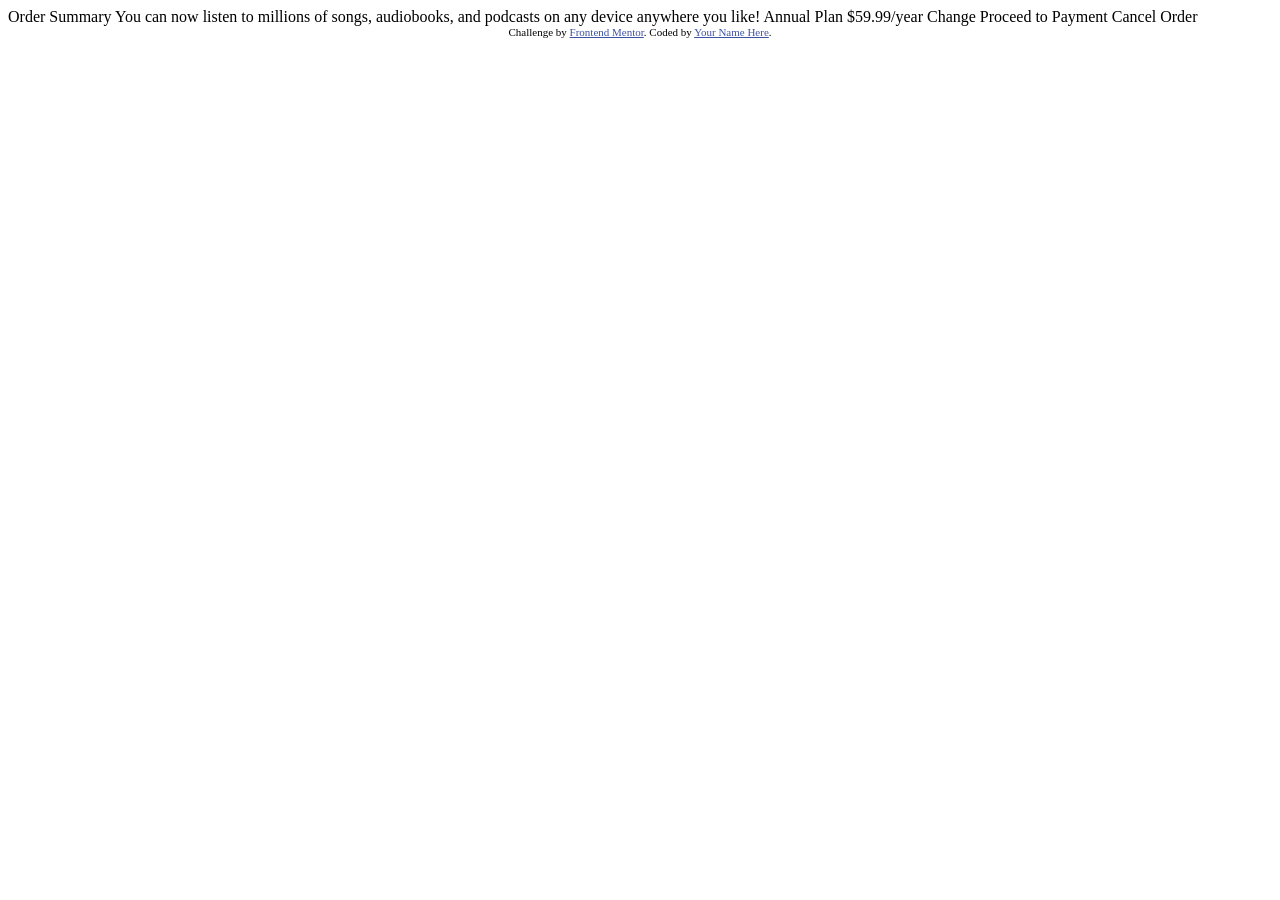
==== order-summary-component-main/index.html @ 17694f24 "Added the source files" ====
<!DOCTYPE html>
<html lang="en">
<head>
  <meta charset="UTF-8">
  <meta name="viewport" content="width=device-width, initial-scale=1.0"> <!-- displays site properly based on user's device -->

  <link rel="icon" type="image/png" sizes="32x32" href="./images/favicon-32x32.png">
  
  <title>Frontend Mentor | Order summary card</title>

  <!-- Feel free to remove these styles or customise in your own stylesheet 👍 -->
  <style>
    .attribution { font-size: 11px; text-align: center; }
    .attribution a { color: hsl(228, 45%, 44%); }
  </style>
</head>
<body>

  Order Summary

  You can now listen to millions of songs, audiobooks, and podcasts on any 
  device anywhere you like!

  Annual Plan
  $59.99/year

  Change

  Proceed to Payment
  Cancel Order
  
  <div class="attribution">
    Challenge by <a href="https://www.frontendmentor.io?ref=challenge" target="_blank">Frontend Mentor</a>. 
    Coded by <a href="#">Your Name Here</a>.
  </div>
</body>
</html>
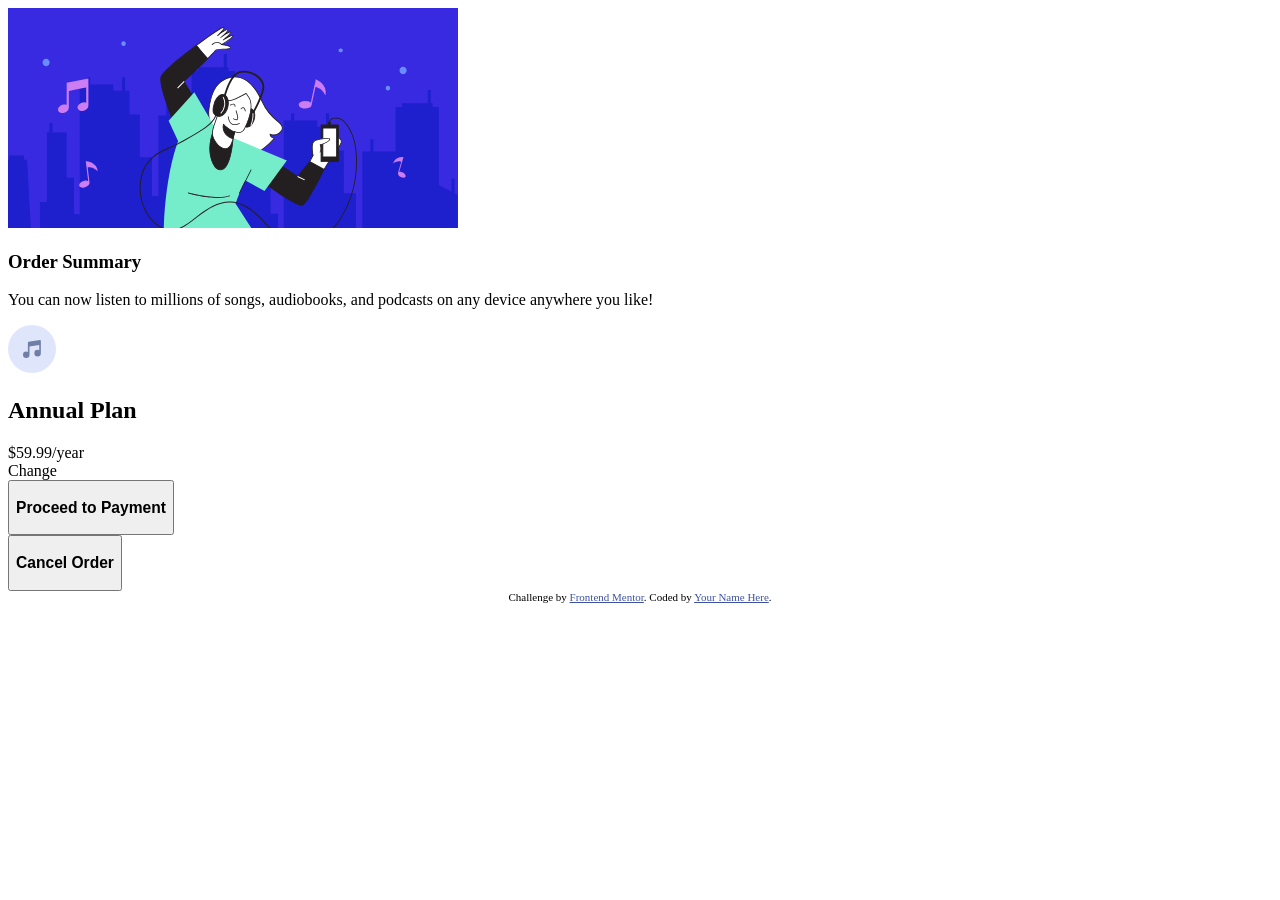
==== commit e39bb567: "Co-authored-by: CaitlynHagin <CaitlynHagin@users.noreply.github.com>" ====
--- a/order-summary-component-main/index.html
+++ b/order-summary-component-main/index.html
@@ -16,22 +16,87 @@
 </head>
 <body>
 
-  Order Summary
 
-  You can now listen to millions of songs, audiobooks, and podcasts on any 
-  device anywhere you like!
+  <section class="card">
 
-  Annual Plan
-  $59.99/year
 
-  Change
 
-  Proceed to Payment
-  Cancel Order
+
+    <div class="hero"> <object data="./images/illustration-hero.svg" width="450" height="220"> </object>
+    </div>
+
+
+
+
+
+    <section class="card-main">
+      <div>
+        <h1>Order Summary</h1>
+      </div>
+      <div>
+        <p>
+          You can now listen to millions of songs, audiobooks, and podcasts on any
+          device anywhere you like!
+        </p>
+      </div>
+
+
+
+      <div>
+        <object data="/order-summary-component-main/images/icon-music.svg" width="48" height="48"></object>
+      </div>
+
+
+
+
+      <div class="plan">
+        <div>
+          <h2>Annual Plan</h2>
+        </div>
+        <div>
+          $59.99/year
+        </div>
+        <div>
+          Change
+        </div>
+      </div>
+
+
+
+      <div class="button-1">
+        <button>
+          <h3>Proceed to Payment</h3>
+        </button>
+      </div>
+
+
+
+      <div class="button-2">
+        <button>
+          <h3>Cancel Order</h3>
+        </button>
+      </div>
+
+
+    </section>
+
+  </section>
   
   <div class="attribution">
     Challenge by <a href="https://www.frontendmentor.io?ref=challenge" target="_blank">Frontend Mentor</a>. 
     Coded by <a href="#">Your Name Here</a>.
   </div>
 </body>
-</html>+</html>
+
+<!--
+set bg
+  off light blue
+  svg wave whale
+    (mobile bg - @media query)
+set card
+  radius
+  drop shadow btm
+  hero image (width fill card)
+
+-->
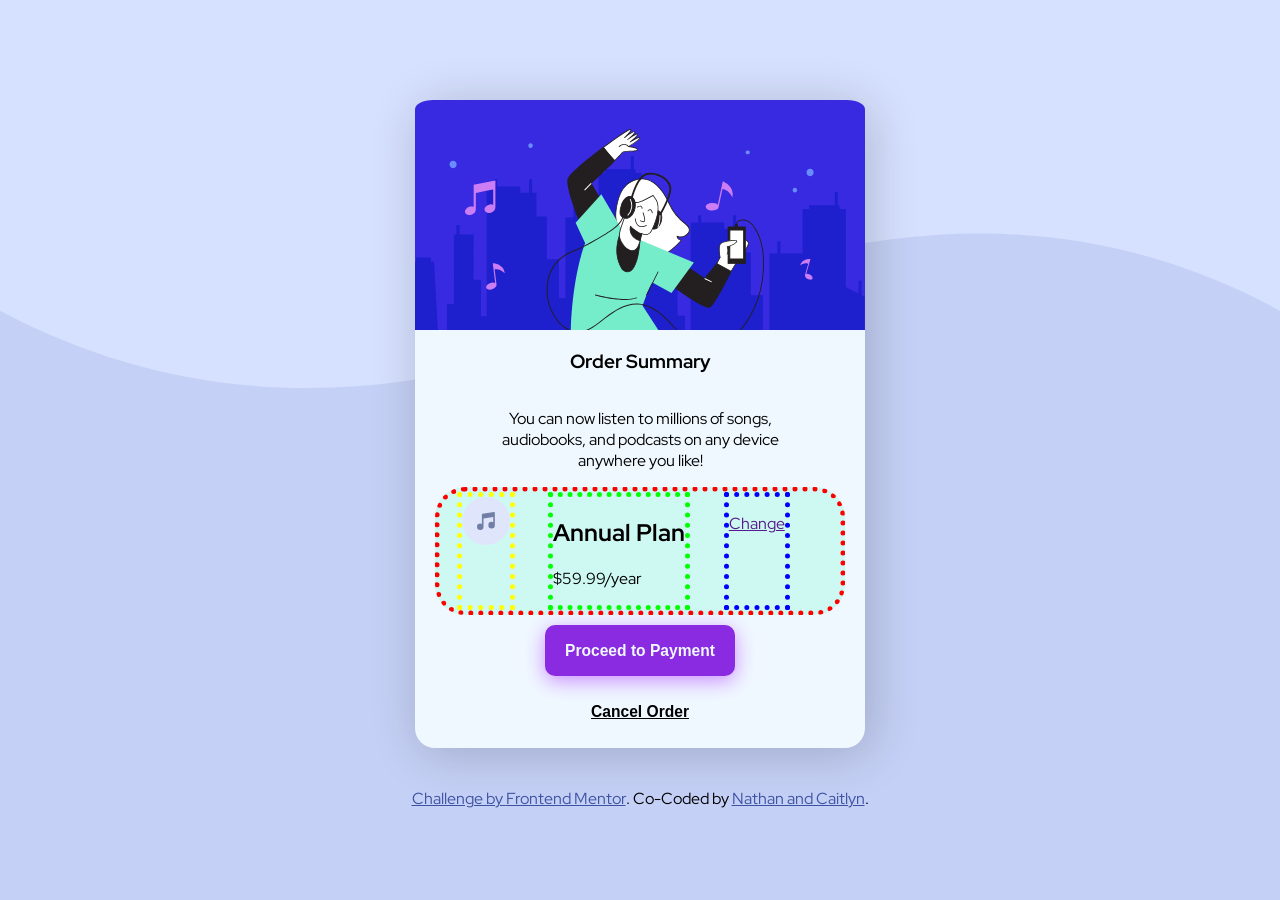
==== commit 13cb5a05: "Co-authored-by: CaitlynHagin <CaitlynHagin@users.noreply.github.com>" ====
--- a/order-summary-component-main/index.html
+++ b/order-summary-component-main/index.html
@@ -4,25 +4,33 @@
   <meta charset="UTF-8">
   <meta name="viewport" content="width=device-width, initial-scale=1.0"> <!-- displays site properly based on user's device -->
 
+  <link rel="stylesheet" href="./css/style.css">
+
   <link rel="icon" type="image/png" sizes="32x32" href="./images/favicon-32x32.png">
   
   <title>Frontend Mentor | Order summary card</title>
+  
+  <style>
+  @import url('https://fonts.googleapis.com/css2?family=Red+Hat+Display:wght@700&display=swap');
+</style>
+
 
   <!-- Feel free to remove these styles or customise in your own stylesheet 👍 -->
   <style>
-    .attribution { font-size: 11px; text-align: center; }
+    .attribution { font-size: 16px; text-align: center; margin-top: 40px; }
     .attribution a { color: hsl(228, 45%, 44%); }
   </style>
 </head>
-<body>
-
+<body class="bg-swirl">
 
   <section class="card">
 
 
 
 
-    <div class="hero"> <object data="./images/illustration-hero.svg" width="450" height="220"> </object>
+    <div class="hero"> 
+      <img src="./images/illustration-hero.svg"> 
+      </img>
     </div>
 
 
@@ -39,43 +47,45 @@
           device anywhere you like!
         </p>
       </div>
+    </section>
+
+
+    <div class="plan">
+
+
+      <div class="music-icon">
+        <img src="/order-summary-component-main/images/icon-music.svg" alt="music icon">
+        </img>
+      </div>
+
+      <div class="price">
+          <h2>Annual Plan</h2>
+          <p>$59.99/year</p>
+      </div>
+
+      <div class="change">
+          <p>
+            <a href="">Change
+            </p>
+      </div>
+
+      
+    </div>
 
 
 
-      <div>
-        <object data="/order-summary-component-main/images/icon-music.svg" width="48" height="48"></object>
-      </div>
-
-
-
-
-      <div class="plan">
-        <div>
-          <h2>Annual Plan</h2>
+      <section class="card-main">
+        <div >
+          <button class="button-1">
+            <h3>Proceed to Payment</h3>
+          </button>
         </div>
-        <div>
-          $59.99/year
+        <div >
+          <button class="button-2">
+            <h3>Cancel Order</h3>
+          </button>
         </div>
-        <div>
-          Change
-        </div>
-      </div>
-
-
-
-      <div class="button-1">
-        <button>
-          <h3>Proceed to Payment</h3>
-        </button>
-      </div>
-
-
-
-      <div class="button-2">
-        <button>
-          <h3>Cancel Order</h3>
-        </button>
-      </div>
+      </section>
 
 
     </section>
@@ -84,19 +94,28 @@
   
   <div class="attribution">
     Challenge by <a href="https://www.frontendmentor.io?ref=challenge" target="_blank">Frontend Mentor</a>. 
-    Coded by <a href="#">Your Name Here</a>.
+    Co-Coded by <a href="#">Nathan and Caitlyn</a>.
   </div>
+
+
 </body>
 </html>
 
 <!--
-set bg
-  off light blue
-  svg wave whale
-    (mobile bg - @media query)
-set card
-  radius
-  drop shadow btm
-  hero image (width fill card)
+x set bg
+  x off light blue
+  x svg wave whale
+    ++(mobile bg - @media query)
 
+x set card
+  x radius
+  x drop shadow btm
+  x hero image (width
+  x fill card)
+
+- remove html hero
+
+  ++ plan elements positioning
+
+  +++ resize / recolour everything!
 -->
--- a/order-summary-component-main/css/style.css
+++ b/order-summary-component-main/css/style.css
@@ -0,0 +1,140 @@
+
+
+/*set font with import in html head*/
+
+body{
+    font-family: 'Red Hat Display', sans-serif ;
+}
+
+/*https://www.w3schools.com/cssref/pr_background-image.php*/
+
+body.bg-swirl {
+    background-image: url("../images/pattern-background-desktop.svg") ;
+    background-color: #c4d0f5;
+    background-repeat: no-repeat;
+    background-size: contain;
+}
+
+/* 0% opacity #c4d0f5*/
+
+
+/*https://www.w3.org/Style/Examples/007/center.en.tmpl*/
+
+section.card {
+    margin-top: 100px;
+    display: flex;
+    flex-direction: column;
+    background-color: aliceblue;
+    width: 450px;
+    margin-right: auto;
+    margin-left: auto;
+    border-radius: 20px 20px 20px 20px;
+    justify-content: center;
+    align-items: center;
+}
+
+/* !!!+++ radius on svg img? 
+
+https://css-tricks.com/almanac/properties/b/border-radius/#aa-gotchas
+
+If the element has an image background, it will be clipped at the rounded corner naturally:
+
+*/
+
+div.hero{
+   background-image: url(../images/illustration-hero.svg);
+    border-radius: 4%;
+    padding-top: 10px;
+    
+}
+
+.hero img{
+    height: auto;
+    display: block;
+    margin: auto;
+}
+
+.card-main {
+    display: flex;
+    flex-direction: column;
+    align-items: center;
+}
+
+.card-main p {
+    margin-left: 80px;
+    margin-right: 80px;
+    text-align: center;
+}
+
+/*add a hrefs*/
+
+button {
+    border-radius: 10px;
+}
+
+.button-1 {
+    background-color:blueviolet;
+    color:aliceblue;
+    margin-bottom: 10px;
+    margin-top: 10px;
+    border: none;
+    padding-left: 20px;
+    padding-right: 20px;
+}
+
+.button-2 {
+    background-color:rgba(137, 43, 226, 0);
+    color:rgb(0, 0, 0);
+    margin-bottom: 10px;
+    border: none;
+    text-decoration: underline;
+}
+
+
+/*https://css-tricks.com/snippets/css/a-guide-to-flexbox/*/
+
+/*!!!+++ layout? */
+
+.plan {
+    display: flex;
+    flex-direction: row;
+    background-color: rgb(206, 248, 242);
+    width: 400px;
+    justify-content: space-around;
+    border-style: dotted;
+    border-width: 5px;
+    border-color: red;
+    border-radius: 30px;
+    
+}
+
+.music-icon{
+    border-style: dotted;
+    border-width: 5px;
+    border-color:yellow;
+}
+
+.price{
+    border-style: dotted;
+    border-width: 5px;
+    border-color: lime;
+}
+
+.change {
+    border-style: dotted;
+    border-width: 5px;
+    border-color: blue;
+}
+
+/*https://developer.mozilla.org/en-US/docs/Web/CSS/box-shadow*/
+
+.card {
+    box-shadow: 5px 5px 50px rgba(0, 0, 0, 0.192);
+}
+
+.button-1 {
+    box-shadow: 0 5px 20px rgba(153, 0, 255, 0.432);
+}
+
+
+/* +++ mobile responisve */
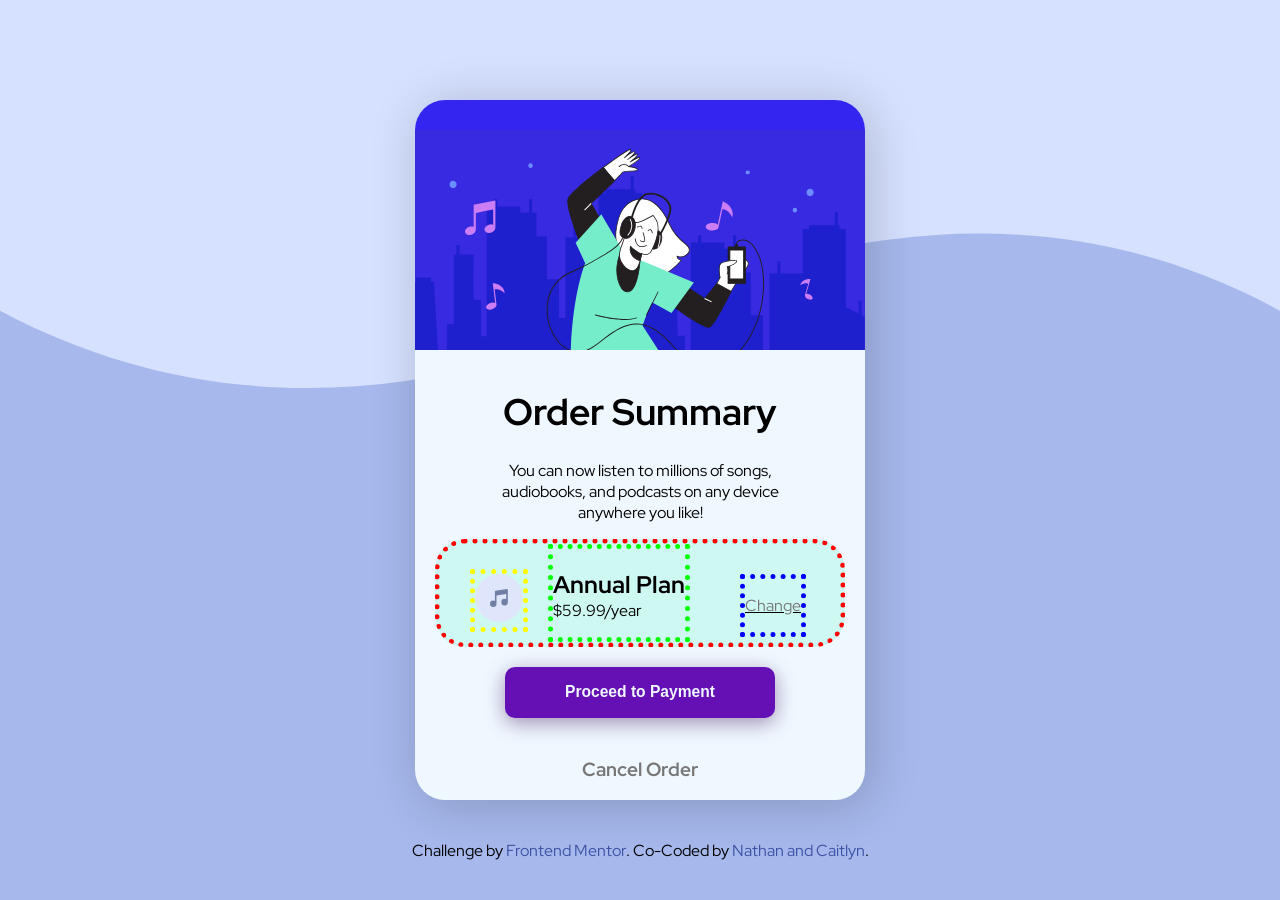
==== commit ef65ab1c: "Positioning, links, active states, font work Added relative positioning for card elements  worked on" ====
--- a/order-summary-component-main/index.html
+++ b/order-summary-component-main/index.html
@@ -11,7 +11,7 @@
   <title>Frontend Mentor | Order summary card</title>
   
   <style>
-  @import url('https://fonts.googleapis.com/css2?family=Red+Hat+Display:wght@700&display=swap');
+  @import url('https://fonts.googleapis.com/css2?family=Red+Hat+Display:wght@400;700&display=swap');
 </style>
 
 
@@ -38,10 +38,10 @@
 
 
     <section class="card-main">
-      <div>
+      <div class="title">
         <h1>Order Summary</h1>
       </div>
-      <div>
+      <div class="pitch">
         <p>
           You can now listen to millions of songs, audiobooks, and podcasts on any
           device anywhere you like!
@@ -60,12 +60,14 @@
 
       <div class="price">
           <h2>Annual Plan</h2>
-          <p>$59.99/year</p>
+          <div class="subscribe">
+            <p>$59.99/year</p>
+          </div>
       </div>
 
       <div class="change">
           <p>
-            <a href="">Change
+            <a href="#">Change
             </p>
       </div>
 
@@ -81,8 +83,8 @@
           </button>
         </div>
         <div >
-          <button class="button-2">
-            <h3>Cancel Order</h3>
+          <a class="Cancel" href="#">
+            <h3>Cancel Order</h3> </a>
           </button>
         </div>
       </section>
@@ -113,9 +115,11 @@
   x hero image (width
   x fill card)
 
-- remove html hero
+- remove html hero ?
+  ?? css / html image hero 
 
   ++ plan elements positioning
+    ?? better way to do this
 
   +++ resize / recolour everything!
 -->
--- a/order-summary-component-main/css/style.css
+++ b/order-summary-component-main/css/style.css
@@ -10,7 +10,7 @@
 
 body.bg-swirl {
     background-image: url("../images/pattern-background-desktop.svg") ;
-    background-color: #c4d0f5;
+    background-color: #a6b8ec;
     background-repeat: no-repeat;
     background-size: contain;
 }
@@ -28,7 +28,7 @@
     width: 450px;
     margin-right: auto;
     margin-left: auto;
-    border-radius: 20px 20px 20px 20px;
+    border-radius: 30px 30px 30px 30px;
     justify-content: center;
     align-items: center;
 }
@@ -42,10 +42,9 @@
 */
 
 div.hero{
-   background-image: url(../images/illustration-hero.svg);
-    border-radius: 4%;
-    padding-top: 10px;
-    
+   background-color: #3426f0;
+    border-radius: 30px;
+    padding-top: 30px;
 }
 
 .hero img{
@@ -73,21 +72,21 @@
 }
 
 .button-1 {
-    background-color:blueviolet;
+    background-color:rgb(101, 16, 180);
     color:aliceblue;
     margin-bottom: 10px;
     margin-top: 10px;
     border: none;
-    padding-left: 20px;
-    padding-right: 20px;
+    padding-left: 60px;
+    padding-right: 60px;
 }
 
-.button-2 {
+a {
     background-color:rgba(137, 43, 226, 0);
-    color:rgb(0, 0, 0);
+    color:rgb(119, 119, 119);
     margin-bottom: 10px;
     border: none;
-    text-decoration: underline;
+    text-decoration: none;
 }
 
 
@@ -98,32 +97,46 @@
 .plan {
     display: flex;
     flex-direction: row;
-    background-color: rgb(206, 248, 242);
+    background-color: #cef8f2;
     width: 400px;
-    justify-content: space-around;
+    /* justify-content: space-around; */
     border-style: dotted;
     border-width: 5px;
     border-color: red;
     border-radius: 30px;
-    
 }
 
 .music-icon{
     border-style: dotted;
     border-width: 5px;
     border-color:yellow;
+    position: relative;
+    left: 30px;
+    top: 25px;
+    height: 50%;
 }
 
 .price{
     border-style: dotted;
     border-width: 5px;
     border-color: lime;
+    position: relative;
+    left: 50px;
 }
 
 .change {
     border-style: dotted;
     border-width: 5px;
     border-color: blue;
+    position: relative;
+    left: 100px;
+    height: 20%;
+    top: 30px;
+    text-decoration: underline;
+}
+
+.change > p {
+    color: blue;
 }
 
 /*https://developer.mozilla.org/en-US/docs/Web/CSS/box-shadow*/
@@ -133,8 +146,37 @@
 }
 
 .button-1 {
-    box-shadow: 0 5px 20px rgba(153, 0, 255, 0.432);
+    box-shadow: 0 5px 20px rgba(49, 3, 80, 0.432);
 }
 
+/* hover transformations */
 
-/* +++ mobile responisve */+a:hover {
+    background-color:rgba(137, 43, 226, 0);
+    color:rgb(0, 0, 0);
+    margin-bottom: 10px;
+    border: none;
+}
+
+.button-1:hover {
+    box-shadow: 0 5px 20px rgba(147, 50, 212, 0.6);
+    background-color:rgb(123, 59, 182);
+}
+
+/* resize h1 */
+
+.title {
+    font-size: 2rem;
+    font-weight: 900;
+    margin-bottom: -30px;
+}
+
+.pitch {
+    font-weight: 400;
+}
+
+.subscribe {
+    margin-top: -20px;
+}
+
+/* +++ mobile responsive */
